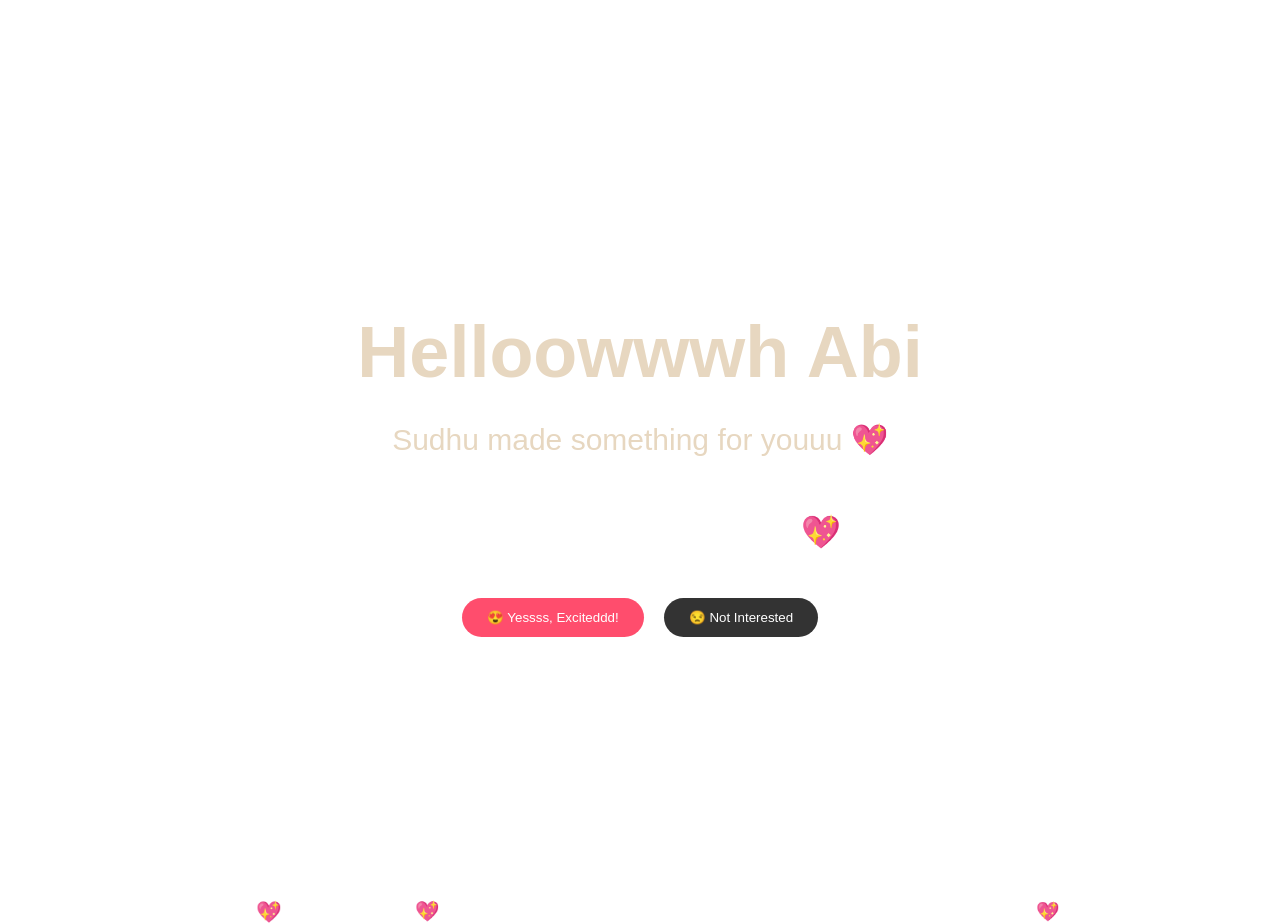
==== index.html @ 13860c71 "Add files via upload" ====
<!DOCTYPE html>
<html>
<head>
<meta name="viewport" content="width=device-width, initial-scale=1.0">
<title>For Abinooo ❤️</title>
<link rel="stylesheet" href="style.css">
</head>

<body>

<audio autoplay loop>
  <source src="assets/music.mp3">
</audio>

<div class="container">

  <img src="assets/Aparna.jpg" class="top-img">
  <h1 class="title" id="typing"></h1>

  <p class="sub">Sudhu made something for youuu 💖</p>

  <h2 class="question">Do you wanna seeeee? 💖</h2>

  <div class="buttons">
    <button class="yes" onclick="celebrate()">😍 Yessss, Exciteddd!</button>
    <button class="no" onmouseover="moveButton()">😒 Not Interested</button>
  </div>

</div>

<script src="script.js"></script>
</body>
</html>
---- style.css ----
/* BODY + BACKGROUND */
body {
  margin: 0;
  min-height: 100vh;
  font-family: Arial;
  overflow: hidden;

  /* 🔥 BACKGROUND (BEST METHOD) */
  background: url("assets/bg1.jpg") no-repeat center center;
  background-size: cover;
}

/* LAYOUT */
.container {
  min-height: 100vh;
  display: flex;
  flex-direction: column;
  justify-content: center;
  align-items: center;
  text-align: center;
}

/* TITLE */
.title {
  font-size: 72px;
  color: #e7d7c0;
  animation: glow 2s infinite alternate;
}

@keyframes glow {
  from { text-shadow: 0 0 10px #fff; }
  to { text-shadow: 0 0 30px pink; }
}

/* SUB TEXT */
.sub {
  margin-top: -20px;
  color: #e7d7c0;
  font-size: 30px;
}

/* QUESTION */
.question {
  color: white;
  font-size: 32px;
}

/* BUTTONS */
.buttons {
  margin-top: 20px;
  display: flex;
  gap: 20px;
  flex-wrap: wrap;
  justify-content: center;
}

button {
  padding: 12px 25px;
  border-radius: 25px;
  border: none;
  cursor: pointer;
}

/* YES BUTTON */
.yes {
  background: #ff4d6d;
  color: white;
}

/* NO BUTTON */
.no {
  background: #333;
  color: white;
  position: relative;
}

/* FLOATING HEARTS */
.heart {
  position: absolute;
  animation: float 5s linear infinite;
}

@keyframes float {
  0% { transform: translateY(0); opacity: 1; }
  100% { transform: translateY(-800px); opacity: 0; }
}
.top-img{
  display: none;
}
/* ================= MOBILE ================= */
@media (max-width: 768px) {

    .top-img{
    display: block;        /* 👈 show on mobile */
    width: 300px;
    margin-bottom: 10px;
  }

  .title {
    font-size: 50px;
    padding: 0 10px;
  }

  .sub {
    font-size: 18px;
    margin-top: 0;
    padding: 0 10px;
  }

  .question {
    font-size: 20px;
    padding: 0 10px;
  }

  .buttons {
    flex-direction: column;
    gap: 12px;
    width: 80%;
    align-items: center;
  }

  button {
    width: 90%;
    font-size: 15px;
    padding: 10px 20px;
  }
}
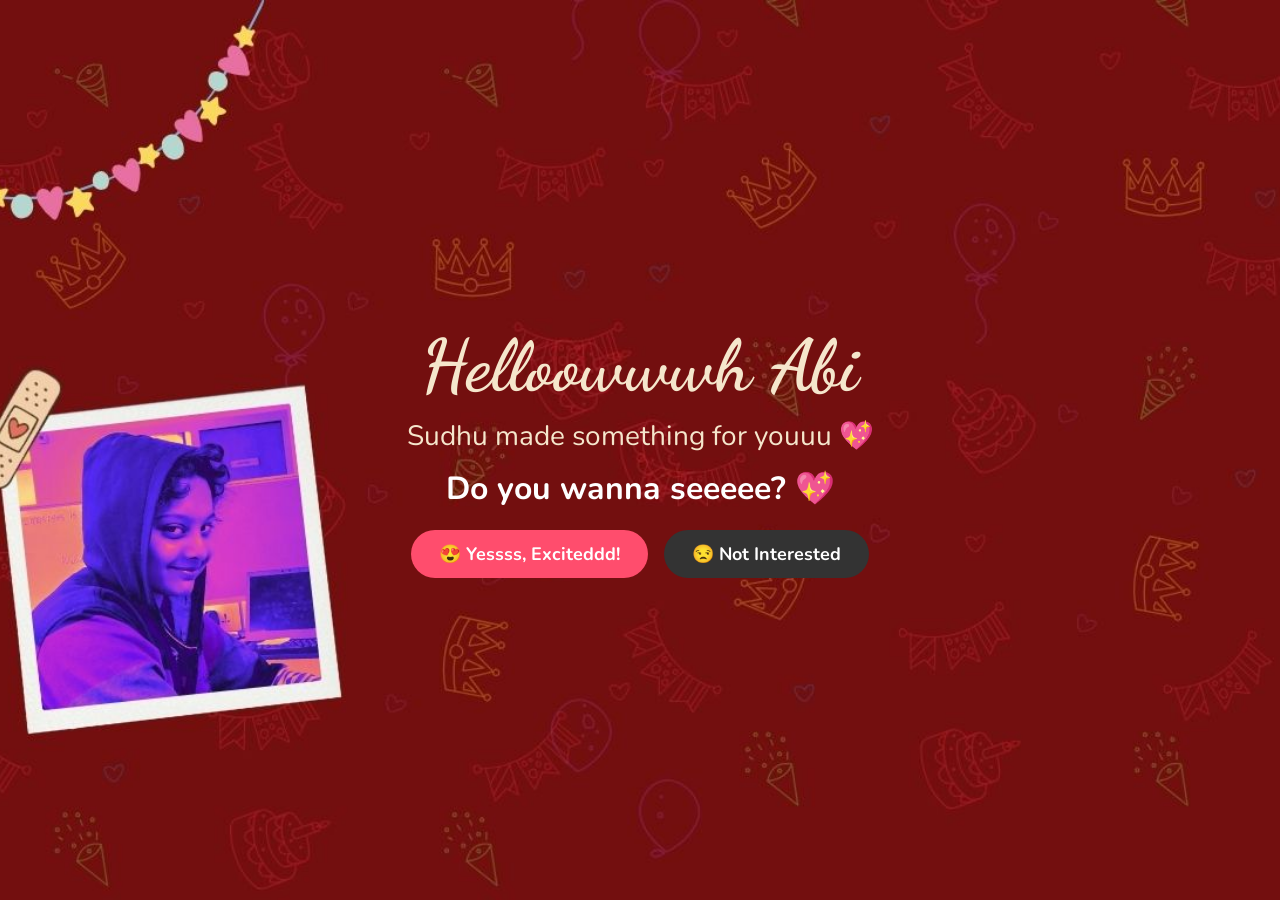
==== commit e0d6d9f1: "Add files via upload" ====
--- a/index.html
+++ b/index.html
@@ -1,33 +1,31 @@
-<!DOCTYPE html>
-<html>
-<head>
-<meta name="viewport" content="width=device-width, initial-scale=1.0">
-<title>For Abinooo ❤️</title>
-<link rel="stylesheet" href="style.css">
-</head>
-
-<body>
-
-<audio autoplay loop>
-  <source src="assets/music.mp3">
-</audio>
-
-<div class="container">
-
-  <img src="assets/Aparna.jpg" class="top-img">
-  <h1 class="title" id="typing"></h1>
-
-  <p class="sub">Sudhu made something for youuu 💖</p>
-
-  <h2 class="question">Do you wanna seeeee? 💖</h2>
-
-  <div class="buttons">
-    <button class="yes" onclick="celebrate()">😍 Yessss, Exciteddd!</button>
-    <button class="no" onmouseover="moveButton()">😒 Not Interested</button>
-  </div>
-
-</div>
-
-<script src="script.js"></script>
-</body>
-</html>+<!DOCTYPE html>
+<html lang="en">
+<head>
+<meta charset="UTF-8">
+<meta name="viewport" content="width=device-width, initial-scale=1.0">
+<title>For Abinooo ❤️</title>
+<link rel="stylesheet" href="style.css">
+</head>
+<body>
+
+<audio autoplay loop>
+  <source src="assets/music.mp3">
+</audio>
+
+<div class="container">
+
+  <img src="assets/Aparna.jpg" class="top-img" alt="Surprise">
+  <h1 class="title" id="typing"></h1>
+  <p class="sub">Sudhu made something for youuu 💖</p>
+  <h2 class="question">Do you wanna seeeee? 💖</h2>
+
+  <div class="buttons">
+    <button class="yes" onclick="celebrate()">😍 Yessss, Exciteddd!</button>
+    <button class="no" onmouseover="moveButton()" ontouchstart="moveButton()">😒 Not Interested</button>
+  </div>
+
+</div>
+
+<script src="script.js"></script>
+</body>
+</html>
--- a/style.css
+++ b/style.css
@@ -1,127 +1,141 @@
-/* BODY + BACKGROUND */
-body {
-  margin: 0;
-  min-height: 100vh;
-  font-family: Arial;
-  overflow: hidden;
-
-  /* 🔥 BACKGROUND (BEST METHOD) */
-  background: url("assets/bg1.jpg") no-repeat center center;
-  background-size: cover;
-}
-
-/* LAYOUT */
-.container {
-  min-height: 100vh;
-  display: flex;
-  flex-direction: column;
-  justify-content: center;
-  align-items: center;
-  text-align: center;
-}
-
-/* TITLE */
-.title {
-  font-size: 72px;
-  color: #e7d7c0;
-  animation: glow 2s infinite alternate;
-}
-
-@keyframes glow {
-  from { text-shadow: 0 0 10px #fff; }
-  to { text-shadow: 0 0 30px pink; }
-}
-
-/* SUB TEXT */
-.sub {
-  margin-top: -20px;
-  color: #e7d7c0;
-  font-size: 30px;
-}
-
-/* QUESTION */
-.question {
-  color: white;
-  font-size: 32px;
-}
-
-/* BUTTONS */
-.buttons {
-  margin-top: 20px;
-  display: flex;
-  gap: 20px;
-  flex-wrap: wrap;
-  justify-content: center;
-}
-
-button {
-  padding: 12px 25px;
-  border-radius: 25px;
-  border: none;
-  cursor: pointer;
-}
-
-/* YES BUTTON */
-.yes {
-  background: #ff4d6d;
-  color: white;
-}
-
-/* NO BUTTON */
-.no {
-  background: #333;
-  color: white;
-  position: relative;
-}
-
-/* FLOATING HEARTS */
-.heart {
-  position: absolute;
-  animation: float 5s linear infinite;
-}
-
-@keyframes float {
-  0% { transform: translateY(0); opacity: 1; }
-  100% { transform: translateY(-800px); opacity: 0; }
-}
-.top-img{
-  display: none;
-}
-/* ================= MOBILE ================= */
-@media (max-width: 768px) {
-
-    .top-img{
-    display: block;        /* 👈 show on mobile */
-    width: 300px;
-    margin-bottom: 10px;
-  }
-
-  .title {
-    font-size: 50px;
-    padding: 0 10px;
-  }
-
-  .sub {
-    font-size: 18px;
-    margin-top: 0;
-    padding: 0 10px;
-  }
-
-  .question {
-    font-size: 20px;
-    padding: 0 10px;
-  }
-
-  .buttons {
-    flex-direction: column;
-    gap: 12px;
-    width: 80%;
-    align-items: center;
-  }
-
-  button {
-    width: 90%;
-    font-size: 15px;
-    padding: 10px 20px;
-  }
-}+/* ===== GOOGLE FONTS ===== */
+@import url('https://fonts.googleapis.com/css2?family=Dancing+Script:wght@600;700&family=Nunito:wght@400;600;700&display=swap');
+
+/* ===== CSS VARIABLES ===== */
+:root {
+  --cream: #f5e6cc;
+  --dark-red: #8b0000;
+  --pink: #ff4d6d;
+  --pink-light: #ff8fa3;
+  --white: #fff;
+}
+
+/* ===== BODY ===== */
+body {
+  margin: 0;
+  min-height: 100dvh;
+  font-family: 'Nunito', sans-serif;
+
+  background: url("assets/bg1.jpg") no-repeat center center;
+  background-size: cover;
+  background-attachment: fixed;
+
+  overflow-x: hidden;
+}
+
+/* ===== CONTAINER ===== */
+.container {
+  min-height: 100dvh;
+  display: flex;
+  flex-direction: column;
+  justify-content: center;
+  align-items: center;
+  text-align: center;
+  padding: 20px;
+  box-sizing: border-box;
+}
+
+/* ===== TOP IMAGE (mobile only) ===== */
+.top-img {
+  display: none;
+  width: 130px;
+  height: 130px;
+  border-radius: 50%;
+  object-fit: cover;
+  border: 4px solid var(--cream);
+  box-shadow: 0 0 20px rgba(255,77,109,0.5);
+  margin-bottom: 8px;
+}
+
+/* ===== TITLE ===== */
+.title {
+  font-family: 'Dancing Script', cursive;
+  font-size: clamp(36px, 8vw, 72px);
+  color: var(--cream);
+  margin: 0 0 8px;
+  animation: glow 2s infinite alternate;
+}
+
+@keyframes glow {
+  from { text-shadow: 0 0 10px #fff; }
+  to   { text-shadow: 0 0 30px pink; }
+}
+
+/* ===== SUB TEXT ===== */
+.sub {
+  color: var(--cream);
+  font-size: clamp(16px, 4vw, 28px);
+  margin: 0 0 12px;
+  padding: 0 10px;
+}
+
+/* ===== QUESTION ===== */
+.question {
+  color: white;
+  font-size: clamp(18px, 4.5vw, 32px);
+  margin: 0 0 20px;
+  padding: 0 10px;
+}
+
+/* ===== BUTTONS ===== */
+.buttons {
+  display: flex;
+  gap: 16px;
+  flex-wrap: wrap;
+  justify-content: center;
+}
+
+button {
+  padding: 12px 28px;
+  border-radius: 25px;
+  border: none;
+  cursor: pointer;
+  font-family: 'Nunito', sans-serif;
+  font-size: clamp(14px, 3.5vw, 18px);
+  font-weight: 700;
+  transition: transform 0.2s ease, box-shadow 0.2s ease;
+}
+
+.yes {
+  background: var(--pink);
+  color: white;
+}
+
+.yes:hover { transform: scale(1.08); }
+
+.no {
+  background: #333;
+  color: white;
+  position: relative;
+}
+
+/* ===== FLOATING HEARTS ===== */
+.heart {
+  position: fixed;
+  pointer-events: none;
+  animation: floatHeart 5s linear infinite;
+}
+
+@keyframes floatHeart {
+  0%   { transform: translateY(0);      opacity: 1; }
+  100% { transform: translateY(-100vh); opacity: 0; }
+}
+
+/* ===========================
+   MOBILE  (≤ 480px)
+=========================== */
+@media (max-width: 480px) {
+  .top-img {
+    display: block;
+  }
+
+  .buttons {
+    flex-direction: column;
+    width: 100%;
+    align-items: center;
+  }
+
+  button {
+    width: 85%;
+  }
+}
